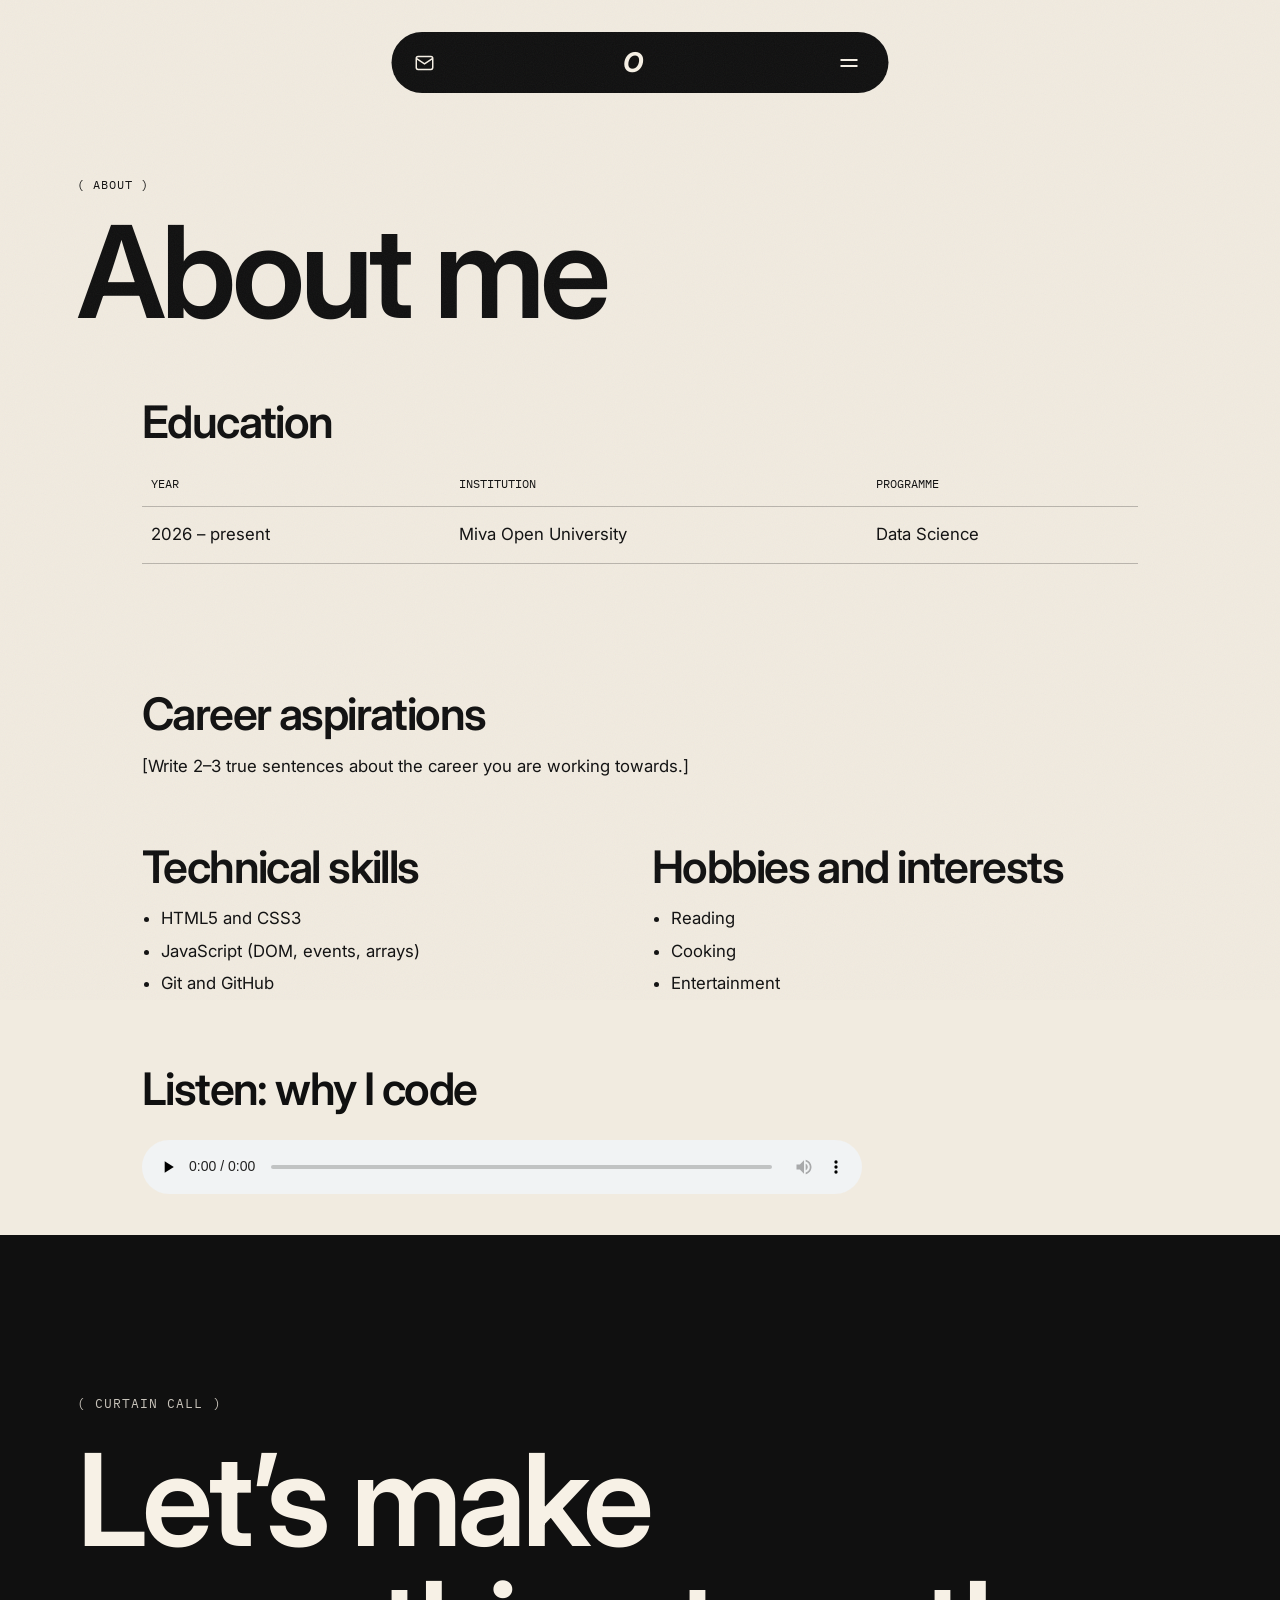
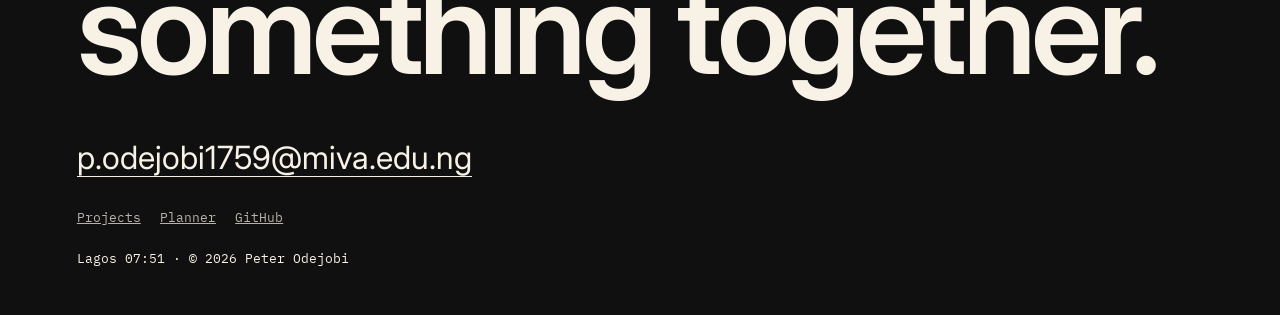
==== about.html @ 1ea8f3da "initial commit." ====
<!DOCTYPE html>
<html lang="en">

<head>
    <meta charset="UTF-8">
    <meta name="viewport" content="width=device-width,initial-scale=1">
    <title>About | Peter Odejobi</title>
    <script>document.documentElement.classList.add('js'); try { if (sessionStorage.seen) document.documentElement.classList.add('seen') } catch (e) { }</script>
    <link rel="preconnect" href="https://fonts.googleapis.com">
    <link rel="preconnect" href="https://fonts.gstatic.com" crossorigin>
    <link
        href="https://fonts.googleapis.com/css2?family=Inter:ital,wght@0,300..900;1,300..900&family=IBM+Plex+Mono&display=swap"
        rel="stylesheet">
    <link rel="stylesheet" href="style.css">
</head>

<body>
    <div class="grain" aria-hidden="true"></div>
    <div class="cursor" aria-hidden="true"><i class="dot"></i><i class="ring"><u><b></b></u></i></div>
    <div class="peek" aria-hidden="true">
        <div class="pc"><img alt=""><span></span></div>
    </div>
    <header class="pill"><a class="pi" href="mailto:p.odejobi1759@miva.edu.ng" aria-label="Email Peter"><svg
                viewBox="0 0 24 24" fill="none" stroke="currentColor" stroke-width="1.6">
                <rect x="3" y="5" width="18" height="14" rx="2" />
                <path d="m3 7 9 6 9-6" />
            </svg></a><a class="pl" href="index.html" aria-label="Home">O</a>
        <button class="burger" aria-expanded="false" aria-controls="menu" aria-label="Open menu"><i></i><i></i></button>
    </header>
    <div id="menu" class="menu" aria-hidden="true">
        <ul>
            <li><a href="about.html"><em>01</em><span style="--i:0">About</span></a></li>
            <li><a href="projects.html"><em>02</em><span style="--i:1">Projects</span></a></li>
            <li><a href="planner.html"><em>03</em><span style="--i:2">Planner</span></a></li>
            <li><a href="contact.html"><em>04</em><span style="--i:3">Contact</span></a></li>
        </ul>
        <div class="mfoot"><a href="mailto:p.odejobi1759@miva.edu.ng">p.odejobi1759@miva.edu.ng</a><span>Student
                developer, Lagos</span></div>
    </div>
    <main>
        <div class="page-top">
            <p class="lab reveal">( About )</p>
            <h1 class="mg"><span class="mask"><span>About me</span></span></h1>
        </div>
        <div class="wrap">
            <section class="reveal" style="padding-top:2rem">
                <h2 class="s">Education</h2>
                <table>
                    <thead>
                        <tr>
                            <th>Year</th>
                            <th>Institution</th>
                            <th>Programme</th>
                        </tr>
                    </thead>
                    <tbody>
                        <tr>
                            <td>2026 &ndash; present</td>
                            <td>Miva Open University</td>
                            <td>Data Science</td>
                        </tr>
                    </tbody>
                </table>
            </section>
            <section class="reveal" style="padding:2rem 0">
                <h2 class="s">Career aspirations</h2>
                <p>[Write 2&ndash;3 true sentences about the career you are working towards.]</p>
            </section>
            <section class="grid reveal" style="padding:2rem 0">
                <div>
                    <h2 class="s">Technical skills</h2>
                    <ul class="list">
                        <li>HTML5 and CSS3</li>
                        <li>JavaScript (DOM, events, arrays)</li>
                        <li>Git and GitHub</li>
                    </ul>
                </div>
                <div>
                    <h2 class="s">Hobbies and interests</h2>
                    <ul class="list">
                        <li>Reading</li>
                        <li>Cooking</li>
                        <li>Entertainment</li>
                    </ul>
                </div>
            </section>
            <section class="reveal" style="padding:2rem 0">
                <h2 class="s">Listen: why I code</h2><audio controls preload="none">
                    <source src="media/story.mp3" type="audio/mpeg">Your browser does not support audio.
                </audio>
            </section>
        </div>
    </main>
    <footer class="call">
        <div class="pelmet" aria-hidden="true"></div>
        <div class="mg">
            <p class="lab" style="margin:0">( Curtain call )</p>
            <h2 class="big"><span class="mask"><span>Let&rsquo;s make</span></span><span class="mask"><span>something
                        together.</span></span></h2>
            <a class="mail fade" href="mailto:p.odejobi1759@miva.edu.ng"
                data-cursor="email">p.odejobi1759@miva.edu.ng</a>
            <p class="fade" style="--i:1"><a href="projects.html">Projects</a><a href="planner.html">Planner</a><a
                    target="_blank" href="https://github.com/Rinwaoluwa/">GitHub</a></p>
            <p class="fade" style="--i:2">Lagos <time class="clk"></time> &middot; &copy; 2026 Peter Odejobi</p>
        </div>
    </footer>
    <script src="script.js"></script>
    <script src="motion.js"></script>
</body>

</html>
---- style.css ----
:root{--wine:#5e1a17;--paper:#f1ebe0;--cream:#f7f1e6;--ink:#101010;--ease:cubic-bezier(.22,1,.36,1);--expo:cubic-bezier(.16,1,.3,1);--inout:cubic-bezier(.87,0,.13,1);--mono:'IBM Plex Mono',ui-monospace,monospace}
*{box-sizing:border-box;margin:0}
html.locked{overflow:hidden}
body{font:400 1.05rem/1.65 'Inter',system-ui,sans-serif;background:var(--paper);color:var(--ink)}
a{color:inherit}
:focus-visible{outline:3px solid #e9b44c;outline-offset:3px}
h1,h2,h3{font-weight:600;letter-spacing:-.035em;line-height:1}
.lab{font:400 .78rem var(--mono);text-transform:uppercase;letter-spacing:.08em}
.wrap{max-width:1150px;margin:auto;padding:0 6vw}
section{padding:6rem 0}
.page-top{padding:11rem 6vw 2rem}.page-top h1{font-size:clamp(3rem,10vw,8rem);margin-top:1rem}
/* ---- reveal + masks ---- */
.js .reveal{opacity:0;transform:translateY(28px);transition:opacity .9s var(--ease),transform 1.1s var(--ease)}
.js .reveal.in{opacity:1;transform:none}
.mask{display:block;overflow:hidden;padding-bottom:.12em;margin-bottom:-.12em}
.js .mask>span{display:block;transform:translateY(110%);transition:transform 1.1s var(--expo) var(--d,0s)}
.js .in .mask>span,.js .go .mask>span{transform:none}
.js .fade{opacity:0;transform:translateY(12px);transition:opacity .9s var(--ease),transform .9s var(--ease)}
.js .go .fade,.js .in .fade{opacity:1;transform:none;transition-delay:calc(.3s + var(--i,0)*.08s)}
/* ---- nav pill + menu ---- */
.pill{position:fixed;top:32px;left:50%;transform:translateX(-50%);width:min(497px,calc(100% - 24px));height:61px;background:var(--ink);color:var(--cream);border-radius:999px;display:flex;align-items:center;justify-content:space-between;padding:0 22px;z-index:60}
.pl{font:italic 700 1.7rem 'Inter';text-decoration:none}
.pi svg{width:22px;height:22px;display:block}
.burger{background:none;border:0;width:36px;height:30px;position:relative;color:inherit}
.burger i{position:absolute;left:10px;height:2px;width:16.5px;background:currentColor;transition:all .5s var(--ease)}
.burger i:first-child{top:11px}.burger i:last-child{top:17px}
.burger:hover:not(.open) i:last-child{width:10px}
.burger.open i{top:14px}.burger.open i:first-child{transform:rotate(45deg)}.burger.open i:last-child{transform:rotate(-45deg);width:16.5px}
.menu{position:fixed;inset:0;background:#000;color:#fff;z-index:55;display:flex;flex-direction:column;justify-content:center;padding:7rem 6vw 2rem;clip-path:inset(0 0 100% 0);visibility:hidden;transition:clip-path .5s var(--inout),visibility 0s .5s}
.menu.open{clip-path:inset(0);visibility:visible;transition:clip-path .8s var(--inout)}
.menu ul{list-style:none;padding:0}.menu li{overflow:hidden;padding-bottom:.1em}
.menu li a{display:flex;gap:1rem;text-decoration:none;font-size:clamp(3rem,11vw,8rem);font-weight:600;letter-spacing:-.04em;line-height:1.05;transition:opacity .3s}
.menu li a span{display:block;transform:translateY(110%);transition:transform .4s var(--ease)}
.menu.open li a span{transform:none;transition:transform .9s var(--expo) calc(.35s + var(--i)*.07s)}
.menu li em{font:normal .85rem var(--mono);margin-top:1.4em;opacity:.6}
.menu ul:hover a{opacity:.3}.menu ul a:hover{opacity:1}
.mfoot{display:flex;gap:2rem;flex-wrap:wrap;margin-top:2rem;font:.85rem var(--mono);opacity:0;transform:translateY(12px);transition:all .3s}
.menu.open .mfoot{opacity:1;transform:none;transition:all .6s var(--ease) .55s}
/* ---- cursor ---- */
.cursor{display:none;position:fixed;inset:0;pointer-events:none;z-index:100;opacity:0;transition:opacity .3s}
.has-cursor .cursor{display:block}.has-cursor,.has-cursor *{cursor:none!important}.cursor.on{opacity:1}
.dot,.ring{position:fixed;left:0;top:0;mix-blend-mode:difference}
.dot{width:6px;height:6px;margin:-3px;border-radius:50%;background:#fff;transition:opacity .2s}
.ring u{position:absolute;left:0;top:0;width:34px;height:34px;border:1px solid #fff;border-radius:50%;display:grid;place-items:center;transform:translate(-50%,-50%) scale(var(--sc,1));transition:width .4s var(--ease),height .4s var(--ease),background .3s,transform .3s var(--ease)}
.ring u b{font:.62rem var(--mono);text-transform:uppercase;color:#fff;opacity:0;transition:opacity .2s}
.cursor[data-s=hover] .ring u{width:56px;height:56px;border-width:2px}.cursor[data-s=hover] .dot{opacity:0}
.cursor[data-s=label] .ring{mix-blend-mode:normal}.cursor[data-s=label] .dot{opacity:0}
.cursor[data-s=label] .ring u{width:84px;height:84px;background:#000;border-color:#000}.cursor[data-s=label] .ring u b{opacity:1}
.cursor.press .ring u{--sc:.85}
/* ---- film grain ---- */
.grain{position:fixed;inset:-100px;pointer-events:none;z-index:90;opacity:.05;background-image:url("data:image/svg+xml;utf8,<svg xmlns='http://www.w3.org/2000/svg' width='200' height='200'><filter id='n'><feTurbulence type='fractalNoise' baseFrequency='.9' numOctaves='2' stitchTiles='stitch'/></filter><rect width='100%' height='100%' filter='url(%23n)'/></svg>");animation:grain .8s steps(1) infinite}
@keyframes grain{0%{transform:translate(0,0)}25%{transform:translate(-40px,30px)}50%{transform:translate(30px,-50px)}75%{transform:translate(-20px,-30px)}}
/* ---- preloader (type specimen) ---- */
#loader{position:fixed;inset:0;z-index:80}.seen #loader{display:none}
.half{position:absolute;left:0;right:0;overflow:hidden;background:var(--paper);transition:transform 1.4s var(--inout)}
.half.top{top:0;height:49vh}.half.bot{top:49vh;height:51vh}.half.bot .spec{top:-49vh}
.split .top{transform:translateY(-100%)}.split .bot{transform:translateY(100%)}.fast .half{transition-duration:.4s}
.spec{position:absolute;left:0;top:0;width:100vw;height:100vh;color:var(--ink)}
.spec .word{position:absolute;left:6vw;letter-spacing:-.04em;white-space:nowrap;font-weight:300;opacity:0;transition:opacity .45s .35s}
.on .word{opacity:1}
.gl{position:absolute;left:0;right:0;height:0}
.gl i{position:absolute;left:0;right:0;border-top:1px solid rgba(16,16,16,.35);transform:scaleX(0);transform-origin:left;transition:transform 1s var(--expo)}
.gl[data-k=x] i{transition-delay:.1s}.gl[data-k=base] i{transition-delay:.2s}.gl[data-k=desc] i{transition-delay:.3s}
.on .gl i{transform:none}
.gl b{position:absolute;right:6vw;top:-1.5em;font:.68rem var(--mono);opacity:0;transition:opacity .5s .4s}.on .gl b{opacity:.7}
.meta{position:absolute;font:.75rem var(--mono);opacity:0;transition:opacity .5s .2s}.on .meta{opacity:1}
.tl{left:6vw;top:5vh}.tr{right:6vw;top:5vh}.bl{left:6vw;bottom:5vh}
.tag{position:absolute;left:6vw;font:clamp(1rem,2.4vw,1.5rem) var(--mono)}
.caret{display:inline-block;width:.6em;height:1.1em;background:currentColor;vertical-align:-.15em;margin-left:2px;animation:blink 1s steps(1) infinite}
.nocaret .caret{opacity:0;animation:none;transition:opacity .2s}@keyframes blink{50%{opacity:0}}
/* ---- hero curtain ---- */
.hero{position:relative;height:100vh;min-height:620px;background:var(--wine);color:var(--cream);overflow:hidden;display:flex;align-items:flex-end;padding:0 6vw 8vh;--o:0}
.sway{position:absolute;inset:0;transform-origin:top right;animation:sway 9s ease-in-out infinite alternate}
@keyframes sway{to{transform:skewX(-.8deg)}}
.curtain{position:absolute;inset:0;border-top:12px solid #2a0a09;background:repeating-linear-gradient(90deg,rgba(0,0,0,.4) 0 1.2%,rgba(255,255,255,.07) 1.2% 2.6%,rgba(0,0,0,.2) 2.6% 4%),linear-gradient(90deg,#7d2622,#4a1210);transform-origin:right;transform:scaleX(calc(1 - var(--o)*.8));clip-path:polygon(0 0,100% 0,100% 100%,0 100%,calc(var(--o)*32%) 42%)}
.hcopy{position:relative;z-index:2;width:100%}
.hcopy h1{font-size:clamp(3.4rem,13vw,11rem)}.sub{font-size:clamp(1.1rem,2.4vw,1.7rem);margin-top:1rem}
.bill{display:flex;gap:1.5rem 2.5rem;flex-wrap:wrap;align-items:center;margin-top:2rem;font:.78rem var(--mono);text-transform:uppercase;letter-spacing:.06em}
.bill a{text-decoration:none;border:1px solid var(--cream);border-radius:999px;padding:.5rem 1.1rem;transition:background .3s,color .3s}.bill a:hover{background:var(--cream);color:var(--wine)}
/* ---- inline word previews ---- */
.big p{font-size:clamp(1.6rem,3.8vw,3.2rem);line-height:1.2;letter-spacing:-.03em;font-weight:500;max-width:22em}
.w{display:inline-block;text-decoration:none;border-bottom:1px solid currentColor;background:linear-gradient(rgba(94,26,23,.22),rgba(94,26,23,.22)) no-repeat bottom/100% 0;transition:background-size .45s var(--ease)}
.w:hover{background-size:100% 50%}
.w img{display:inline-block;height:.85em;width:1.2em;object-fit:cover;border-radius:.15em;vertical-align:-.08em;margin-left:.25em;animation:wob 9s infinite;transition:transform .45s var(--ease)}
.w.d img{animation-delay:1s}.w:hover img{transform:scale(1.18) rotate(-3deg);animation:none}
@keyframes wob{0%,10%,100%{transform:none}2%{transform:rotate(-9deg) scale(1.12)}5%{transform:rotate(7deg) scale(1.12)}8%{transform:rotate(-5deg)}}
.peek{position:fixed;left:0;top:0;z-index:70;pointer-events:none}
.pc{width:240px;background:var(--cream);padding:6px;border-radius:6px;box-shadow:0 20px 50px rgba(0,0,0,.25);transform:scale(.5);opacity:0;transform-origin:top left;transition:transform .5s var(--ease),opacity .3s}
.peek.on .pc{transform:none;opacity:1}
.pc img{width:100%;aspect-ratio:4/3;object-fit:cover;display:block}.portrait .pc img{aspect-ratio:4/5}
.pc span{display:block;font:.68rem var(--mono);text-transform:uppercase;padding:.5rem .2rem .2rem}
/* ---- Act I ring ---- */
.work{height:360vh;padding:0;position:relative}
.stage{position:sticky;top:0;height:100vh;overflow:hidden;perspective:1400px;background:repeating-linear-gradient(90deg,transparent 0 calc(25% - 1px),rgba(16,16,16,.12) calc(25% - 1px) 25%)}
.ring3d{position:absolute;left:50%;top:50%;width:0;height:0;transform-style:preserve-3d}
.c3{position:absolute;width:min(240px,34vw);background:var(--cream);border:8px solid var(--cream);padding-bottom:24px;box-shadow:0 14px 30px rgba(0,0,0,.2);pointer-events:none;transition:opacity .45s}
.c3 img{width:100%;aspect-ratio:4/5;object-fit:cover;display:block}.c3 span{position:absolute;bottom:3px;left:8px;font:.65rem var(--mono)}
.live .c3{pointer-events:auto}.live:hover .c3:not(:hover){opacity:.55}
.workcopy{position:absolute;left:6vw;right:6vw;bottom:7vh;display:flex;justify-content:space-between;align-items:flex-end;gap:1rem;flex-wrap:wrap;z-index:5;opacity:0}
.workcopy h2{font-size:clamp(2rem,5vw,4rem)}
.btn{display:inline-block;background:var(--ink);color:var(--cream);border:0;padding:.85rem 1.7rem;border-radius:999px;font:600 1rem 'Inter',sans-serif;text-decoration:none;cursor:pointer;transition:transform .25s var(--ease)}
.btn:hover{transform:translateY(-2px)}
/* ---- Act II process ---- */
.proc{background:var(--cream)}
.ln{height:1px;background:var(--ink);transform-origin:left;transform:scaleX(0);margin-bottom:1.5rem}
.js .tx{opacity:.18}
.step{padding:1.5rem 0 2.5rem}.tx{display:grid;grid-template-columns:5rem 1fr 1.3fr;gap:1rem;align-items:baseline}
.tx h3{font-size:clamp(1.8rem,4vw,3rem)}.tx em{font:normal .85rem var(--mono)}
/* ---- curtain-call footer ---- */
.call{background:var(--ink);color:var(--cream);position:relative;padding:10rem 6vw 3rem}
.pelmet{position:absolute;left:0;right:0;top:0;height:90px;background:var(--wine);transform-origin:top}
.js .pelmet{transform:scaleY(0)}
.pelmet::after{content:"";position:absolute;left:0;right:0;top:100%;height:40px;background:radial-gradient(circle at 40px 0,var(--wine) 39px,transparent 40.5px) 0 0/80px 40px repeat-x}
.call .big{font-size:clamp(3rem,10vw,9rem);margin:1.5rem 0 2.5rem}
.mail{font-size:clamp(1.2rem,3vw,2rem);text-decoration:none;background:linear-gradient(currentColor,currentColor) no-repeat right bottom/100% 1px;transition:background-size .5s var(--ease)}.mail:hover{background-size:0 1px}
.call p{margin-top:1.5rem;font:.82rem var(--mono);opacity:.8}.call p a{margin-right:1.2rem;opacity:.72;transition:opacity .25s}.call p a:hover{opacity:1}
/* ---- inner pages ---- */
.grid{display:grid;grid-template-columns:repeat(auto-fit,minmax(280px,1fr));gap:1.5rem}
.card{background:var(--cream);overflow:hidden;border-radius:4px;transition:opacity .4s}
.card .im{overflow:hidden}.card img{width:100%;display:block;transition:transform 1.2s var(--ease)}.card:hover img{transform:scale(1.04)}
.card .tx2{padding:1.2rem 1.3rem 1.5rem}.card h3{font-size:1.6rem;margin-bottom:.4rem}.grid:hover .card:not(:hover){opacity:.5}
table{width:100%;border-collapse:collapse}th,td{padding:.9rem .6rem;border-bottom:1px solid rgba(16,16,16,.25);text-align:left}th{font:400 .78rem var(--mono);text-transform:uppercase}
ul.list{padding-left:1.2rem}ul.list li{margin:.3rem 0}h2.s{font-size:clamp(1.8rem,4vw,2.8rem);margin-bottom:1rem}
video,audio{width:100%;max-width:720px;border-radius:10px;margin-top:.8rem}
form{display:grid;gap:1.3rem;max-width:600px}label{font-weight:600;display:grid;gap:.4rem}
input,textarea{padding:.85rem 1rem;border:1.5px solid var(--ink);border-radius:10px;font:inherit;background:var(--cream);color:var(--ink);transition:box-shadow .25s}
input:focus,textarea:focus{box-shadow:0 0 0 4px rgba(94,26,23,.25)}
input.bad,textarea.bad{border-color:#b3261e}.err{color:#b3261e;font-weight:400;font-size:.9rem;min-height:1.1em}
.ok{background:var(--wine);color:var(--cream);padding:1rem;border-radius:10px}
.shake{animation:shake .4s}@keyframes shake{20%,60%{transform:translateX(-6px)}40%,80%{transform:translateX(6px)}}
.planner-row{display:flex;gap:.7rem;flex-wrap:wrap;margin-bottom:1rem;max-width:none}.planner-row input{flex:1;min-width:200px}
#taskList{list-style:none;padding:0;display:grid;gap:.7rem;margin-top:.8rem}
#taskList li{background:var(--cream);border-radius:12px;padding:.9rem 1.2rem;display:flex;align-items:center;gap:.9rem;animation:itemin .35s ease both}
@keyframes itemin{from{opacity:0;transform:translateX(-14px)}to{opacity:1;transform:none}}
#taskList li span{flex:1}#taskList li.done span{text-decoration:line-through;opacity:.5}
#taskList li.leaving{opacity:0;transform:translateX(30px);transition:opacity .3s,transform .3s}
#taskList input[type=checkbox]{width:1.3rem;height:1.3rem;accent-color:var(--wine)}
#taskList button{border:0;border-radius:999px;padding:.45rem 1rem;cursor:pointer;font:600 .9rem 'Inter',sans-serif;background:var(--wine);color:var(--cream)}
@media(max-width:700px){.tx{grid-template-columns:3rem 1fr}.tx p{grid-column:2}}
.reduce *,.reduce *::before,.reduce *::after{animation:none!important;transition:none!important}
.reduce .grain{display:none}.reduce #loader{display:none}
@media(prefers-reduced-motion:reduce){#loader,.grain{display:none}}
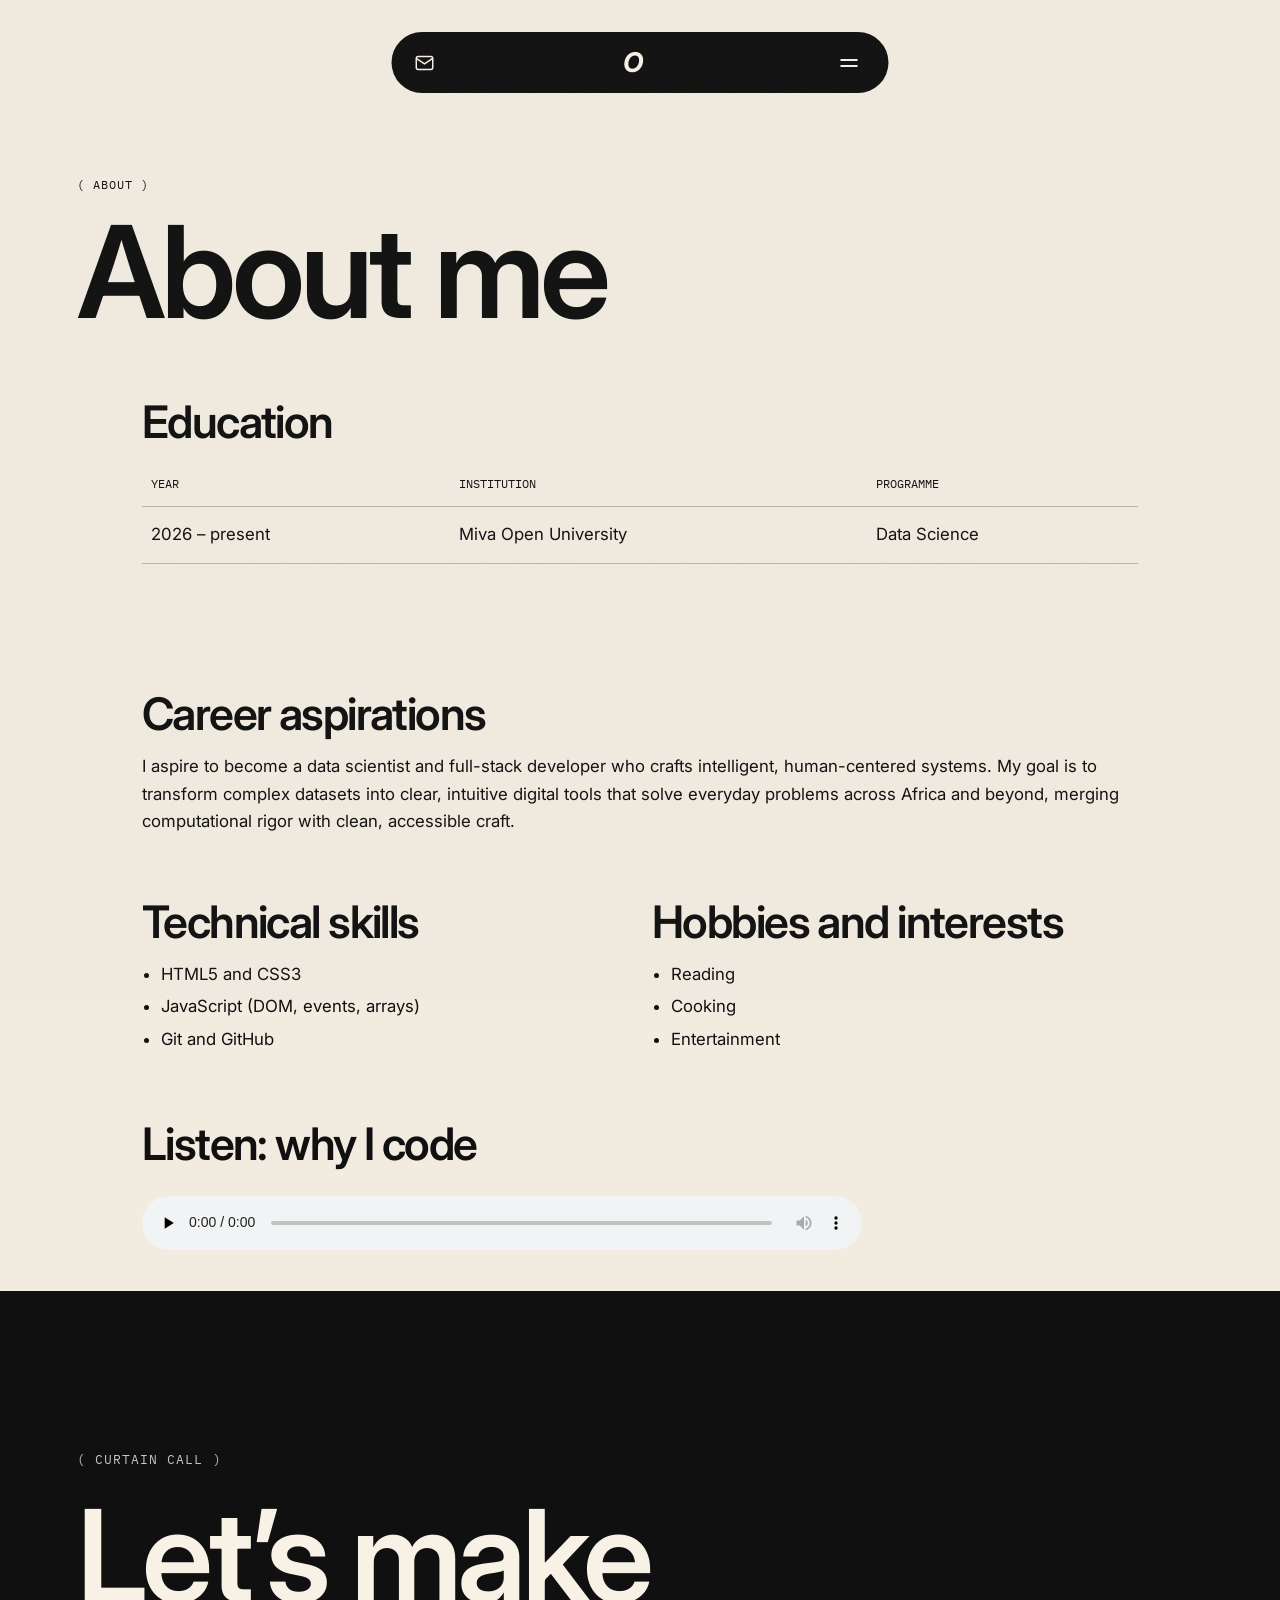
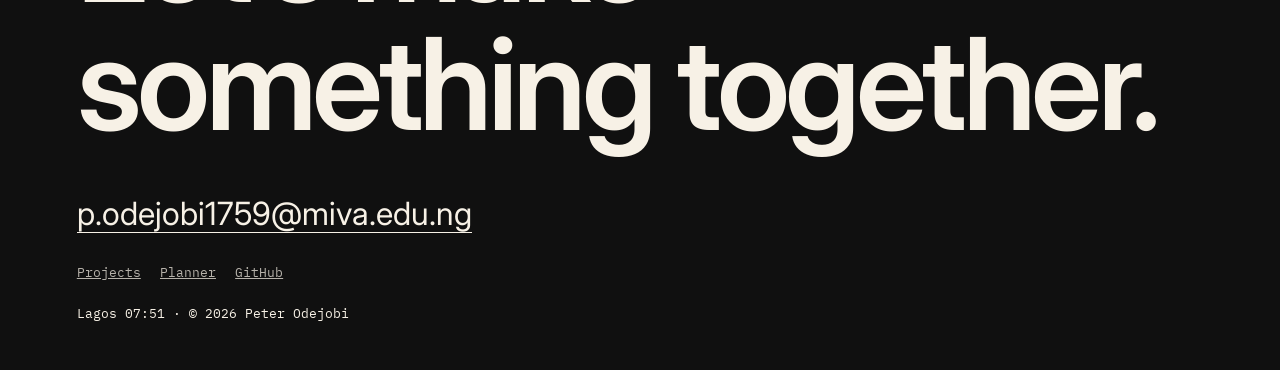
==== commit 1c057f75: "feat: wide cinematic video, spec card animation, face crop fix, and refined human copy" ====
--- a/about.html
+++ b/about.html
@@ -64,7 +64,7 @@
             </section>
             <section class="reveal" style="padding:2rem 0">
                 <h2 class="s">Career aspirations</h2>
-                <p>[Write 2&ndash;3 true sentences about the career you are working towards.]</p>
+                <p>I aspire to become a data scientist and full-stack developer who crafts intelligent, human-centered systems. My goal is to transform complex datasets into clear, intuitive digital tools that solve everyday problems across Africa and beyond, merging computational rigor with clean, accessible craft.</p>
             </section>
             <section class="grid reveal" style="padding:2rem 0">
                 <div>
--- a/style.css
+++ b/style.css
@@ -81,33 +81,69 @@
 .big p{font-size:clamp(1.6rem,3.8vw,3.2rem);line-height:1.2;letter-spacing:-.03em;font-weight:500;max-width:22em}
 .w{display:inline-block;text-decoration:none;border-bottom:1px solid currentColor;background:linear-gradient(rgba(94,26,23,.22),rgba(94,26,23,.22)) no-repeat bottom/100% 0;transition:background-size .45s var(--ease)}
 .w:hover{background-size:100% 50%}
-.w img{display:inline-block;height:.85em;width:1.2em;object-fit:cover;border-radius:.15em;vertical-align:-.08em;margin-left:.25em;animation:wob 9s infinite;transition:transform .45s var(--ease)}
+.w img{display:inline-block;height:.85em;width:1.2em;object-fit:cover;object-position:center top;border-radius:.15em;vertical-align:-.08em;margin-left:.25em;animation:wob 9s infinite;transition:transform .45s var(--ease)}
+.w img.avatar-thumb{object-position:center 12%}
 .w.d img{animation-delay:1s}.w:hover img{transform:scale(1.18) rotate(-3deg);animation:none}
 @keyframes wob{0%,10%,100%{transform:none}2%{transform:rotate(-9deg) scale(1.12)}5%{transform:rotate(7deg) scale(1.12)}8%{transform:rotate(-5deg)}}
 .peek{position:fixed;left:0;top:0;z-index:70;pointer-events:none}
 .pc{width:240px;background:var(--cream);padding:6px;border-radius:6px;box-shadow:0 20px 50px rgba(0,0,0,.25);transform:scale(.5);opacity:0;transform-origin:top left;transition:transform .5s var(--ease),opacity .3s}
 .peek.on .pc{transform:none;opacity:1}
-.pc img{width:100%;aspect-ratio:4/3;object-fit:cover;display:block}.portrait .pc img{aspect-ratio:4/5}
+.pc img{width:100%;aspect-ratio:4/3;object-fit:cover;object-position:center 15%;display:block}.portrait .pc img{aspect-ratio:4/5;object-position:center 15%}
 .pc span{display:block;font:.68rem var(--mono);text-transform:uppercase;padding:.5rem .2rem .2rem}
-/* ---- Act I ring ---- */
-.work{height:360vh;padding:0;position:relative}
-.stage{position:sticky;top:0;height:100vh;overflow:hidden;perspective:1400px;background:repeating-linear-gradient(90deg,transparent 0 calc(25% - 1px),rgba(16,16,16,.12) calc(25% - 1px) 25%)}
-.ring3d{position:absolute;left:50%;top:50%;width:0;height:0;transform-style:preserve-3d}
-.c3{position:absolute;width:min(240px,34vw);background:var(--cream);border:8px solid var(--cream);padding-bottom:24px;box-shadow:0 14px 30px rgba(0,0,0,.2);pointer-events:none;transition:opacity .45s}
-.c3 img{width:100%;aspect-ratio:4/5;object-fit:cover;display:block}.c3 span{position:absolute;bottom:3px;left:8px;font:.65rem var(--mono)}
-.live .c3{pointer-events:auto}.live:hover .c3:not(:hover){opacity:.55}
-.workcopy{position:absolute;left:6vw;right:6vw;bottom:7vh;display:flex;justify-content:space-between;align-items:flex-end;gap:1rem;flex-wrap:wrap;z-index:5;opacity:0}
-.workcopy h2{font-size:clamp(2rem,5vw,4rem)}
+/* ---- inline thumbs for peel animation ---- */
+.dc-thumb{display:inline-block}
+/* ---- Act I: photo cards ring (rw- namespace) ---- */
+.rw-root{position:relative;height:360vh;padding:0;z-index:3;background:var(--paper);color:var(--ink);overflow:visible}
+.rw-stage{position:sticky;top:0;height:100vh;width:100%;overflow:visible;perspective:1400px}
+.rw-guides{position:absolute;inset:0;display:flex;justify-content:space-evenly;pointer-events:none}
+.rw-guides span{width:0;border-left:1px dashed rgba(29,23,21,.09)}
+.rw-cards{position:absolute;inset:0;pointer-events:none;overflow:visible}
+.rw-root.is-ready .rw-card{pointer-events:auto}
+.rw-card{
+  --card:clamp(120px, min(14vw, 22vh), 250px);
+  position:absolute;top:50%;left:50%;
+  width:var(--card);aspect-ratio:.88;
+  margin-left:calc(var(--card) / -2);
+  margin-top:calc(var(--card) / -.88 / 2);
+  visibility:hidden;opacity:0;
+  overflow:hidden;border-radius:2px;
+  outline:1px solid rgba(29,23,21,.55);outline-offset:-1px;
+  box-shadow:inset 0 -24px 0 var(--cream),
+             inset 0 0 0 8px var(--cream),
+             0 16px 34px -24px rgba(40,18,12,.55);
+  will-change:transform;
+}
+.rw-card.has-link{cursor:pointer}
+.rw-card::after{content:attr(data-no);position:absolute;left:10px;bottom:6px;
+  font:9px var(--mono);letter-spacing:.12em;text-transform:uppercase;color:rgba(29,23,21,.6)}
+.rw-card-label{position:absolute;left:12px;right:12px;bottom:34px;
+  font:11px var(--mono);letter-spacing:.04em;text-transform:uppercase;color:var(--cream);
+  text-shadow:0 1px 8px rgba(0,0,0,.35);opacity:0;transform:translateY(8px);
+  transition:opacity .35s, transform .45s cubic-bezier(.22,1,.36,1)}
+.rw-card-label em{font-style:normal;opacity:.75}
+.rw-card.is-hover .rw-card-label{opacity:1;transform:none}
+.rw-copy{position:absolute;top:50%;left:50%;transform:translate(-50%, -50%);
+  z-index:20;width:min(28rem, 100% - 48px);text-align:center;visibility:hidden;opacity:0;pointer-events:none}
+.rw-root.is-ready .rw-copy{pointer-events:auto}
+.rw-copy h2{font-size:clamp(1.8rem,4vw,3.2rem);margin:.4rem 0 .6rem}
+.rw-copy p{font-size:clamp(.95rem,1.8vw,1.15rem);color:rgba(16,16,16,.75);margin-bottom:1.5rem}
+.rw-cta{display:inline-flex;align-items:center;gap:8px;padding:13px 22px;
+  background:var(--ink);color:var(--cream);font:12px var(--mono);letter-spacing:.18em;
+  text-transform:uppercase;border-radius:4px;text-decoration:none;
+  transition:transform .25s cubic-bezier(.22,1,.36,1)}
+.rw-cta:hover{transform:translateY(-2px)}
+@media (max-width:720px){.rw-card{--card:24vw}.rw-copy{width:68vw}}
+@media (max-width:720px) and (max-height:740px){.rw-card{--card:21vw}}
 .btn{display:inline-block;background:var(--ink);color:var(--cream);border:0;padding:.85rem 1.7rem;border-radius:999px;font:600 1rem 'Inter',sans-serif;text-decoration:none;cursor:pointer;transition:transform .25s var(--ease)}
 .btn:hover{transform:translateY(-2px)}
 /* ---- Act II process ---- */
-.proc{background:var(--cream)}
+.proc{background:var(--cream);position:relative;z-index:20}
 .ln{height:1px;background:var(--ink);transform-origin:left;transform:scaleX(0);margin-bottom:1.5rem}
 .js .tx{opacity:.18}
 .step{padding:1.5rem 0 2.5rem}.tx{display:grid;grid-template-columns:5rem 1fr 1.3fr;gap:1rem;align-items:baseline}
 .tx h3{font-size:clamp(1.8rem,4vw,3rem)}.tx em{font:normal .85rem var(--mono)}
 /* ---- curtain-call footer ---- */
-.call{background:var(--ink);color:var(--cream);position:relative;padding:10rem 6vw 3rem}
+.call{background:var(--ink);color:var(--cream);position:relative;z-index:20;padding:10rem 6vw 3rem}
 .pelmet{position:absolute;left:0;right:0;top:0;height:90px;background:var(--wine);transform-origin:top}
 .js .pelmet{transform:scaleY(0)}
 .pelmet::after{content:"";position:absolute;left:0;right:0;top:100%;height:40px;background:radial-gradient(circle at 40px 0,var(--wine) 39px,transparent 40.5px) 0 0/80px 40px repeat-x}
@@ -121,7 +157,11 @@
 .card .tx2{padding:1.2rem 1.3rem 1.5rem}.card h3{font-size:1.6rem;margin-bottom:.4rem}.grid:hover .card:not(:hover){opacity:.5}
 table{width:100%;border-collapse:collapse}th,td{padding:.9rem .6rem;border-bottom:1px solid rgba(16,16,16,.25);text-align:left}th{font:400 .78rem var(--mono);text-transform:uppercase}
 ul.list{padding-left:1.2rem}ul.list li{margin:.3rem 0}h2.s{font-size:clamp(1.8rem,4vw,2.8rem);margin-bottom:1rem}
-video,audio{width:100%;max-width:720px;border-radius:10px;margin-top:.8rem}
+video{max-width:100%}
+.video-section{position:relative;z-index:20;padding:6rem 0 7rem;background:var(--paper)}
+.video-frame{width:100%;max-width:960px;height:clamp(240px,36vw,360px);margin:1.8rem auto 0;border-radius:20px;overflow:hidden;box-shadow:0 24px 60px -15px rgba(16,16,16,.25);background:#000;outline:1px solid rgba(16,16,16,.12)}
+.video-frame video{width:100%;height:100%;object-fit:cover;object-position:center 25%;display:block;border-radius:20px;margin:0}
+audio{width:100%;max-width:720px;border-radius:10px;margin-top:.8rem}
 form{display:grid;gap:1.3rem;max-width:600px}label{font-weight:600;display:grid;gap:.4rem}
 input,textarea{padding:.85rem 1rem;border:1.5px solid var(--ink);border-radius:10px;font:inherit;background:var(--cream);color:var(--ink);transition:box-shadow .25s}
 input:focus,textarea:focus{box-shadow:0 0 0 4px rgba(94,26,23,.25)}
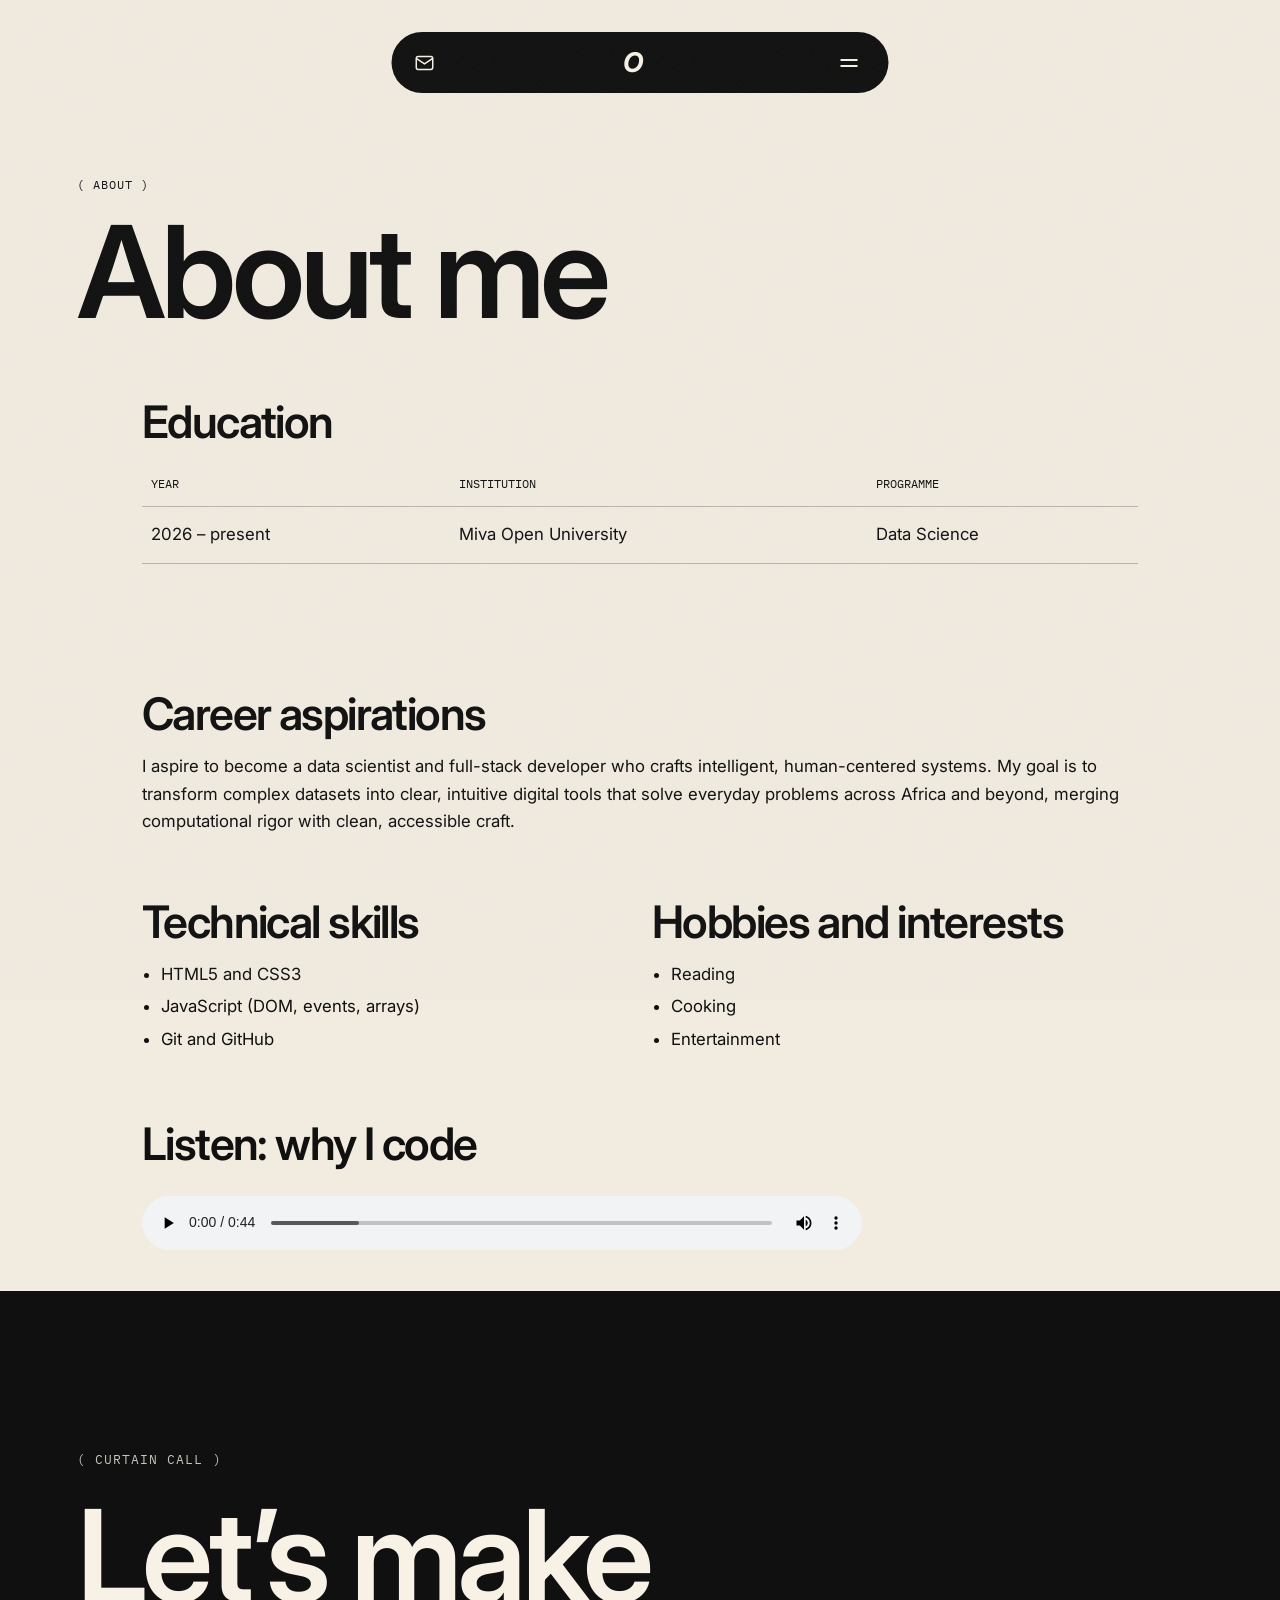
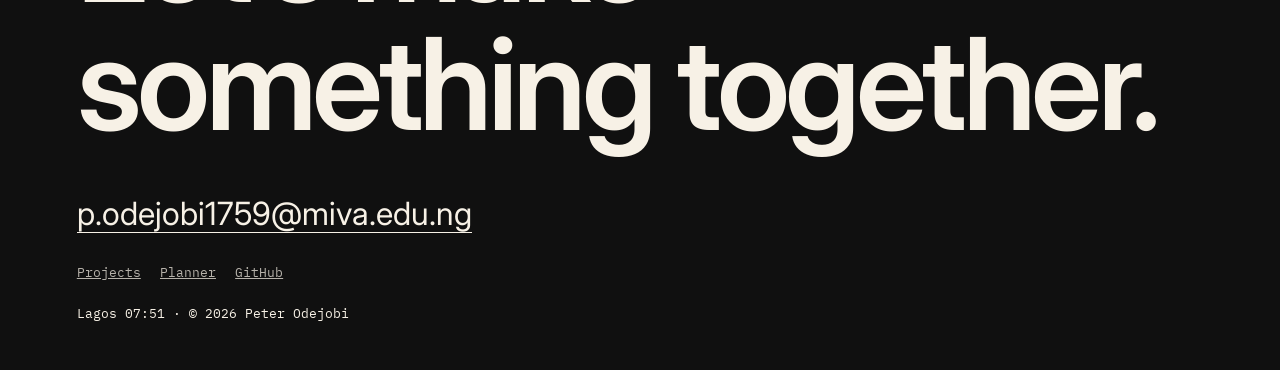
==== commit ae22da7d: "feat: add voiceover audio, blur-dust scroll transitions, and project documentation" ====
--- a/about.html
+++ b/about.html
@@ -85,8 +85,11 @@
                 </div>
             </section>
             <section class="reveal" style="padding:2rem 0">
-                <h2 class="s">Listen: why I code</h2><audio controls preload="none">
-                    <source src="media/story.mp3" type="audio/mpeg">Your browser does not support audio.
+                <h2 class="s">Listen: why I code</h2>
+                <audio controls preload="metadata">
+                    <source src="media/VO.m4a" type="audio/mp4">
+                    <source src="media/story.wav" type="audio/wav">
+                    Your browser does not support audio.
                 </audio>
             </section>
         </div>
--- a/style.css
+++ b/style.css
@@ -95,6 +95,7 @@
 /* ---- Act I: photo cards ring (rw- namespace) ---- */
 .rw-root{position:relative;height:360vh;padding:0;z-index:3;background:var(--paper);color:var(--ink);overflow:visible}
 .rw-stage{position:sticky;top:0;height:100vh;width:100%;overflow:visible;perspective:1400px}
+.rw-stage::after{content:"";position:absolute;left:0;right:0;bottom:0;height:clamp(120px,18vh,220px);pointer-events:none;z-index:500;background:linear-gradient(to top,var(--paper) 0%,rgba(243,238,228,.7) 45%,transparent 100%),url("data:image/svg+xml;utf8,<svg xmlns='http://www.w3.org/2000/svg' width='160' height='160'><filter id='n'><feTurbulence type='fractalNoise' baseFrequency='.85' numOctaves='2' stitchTiles='stitch'/></filter><rect width='100%' height='100%' filter='url(%23n)' opacity='.06'/></svg>");-webkit-backdrop-filter:blur(10px);backdrop-filter:blur(10px);-webkit-mask-image:linear-gradient(to bottom,transparent 0%,black 65%);mask-image:linear-gradient(to bottom,transparent 0%,black 65%)}
 .rw-guides{position:absolute;inset:0;display:flex;justify-content:space-evenly;pointer-events:none}
 .rw-guides span{width:0;border-left:1px dashed rgba(29,23,21,.09)}
 .rw-cards{position:absolute;inset:0;pointer-events:none;overflow:visible}
@@ -153,14 +154,17 @@
 /* ---- inner pages ---- */
 .grid{display:grid;grid-template-columns:repeat(auto-fit,minmax(280px,1fr));gap:1.5rem}
 .card{background:var(--cream);overflow:hidden;border-radius:4px;transition:opacity .4s}
-.card .im{overflow:hidden}.card img{width:100%;display:block;transition:transform 1.2s var(--ease)}.card:hover img{transform:scale(1.04)}
+.card .im{overflow:hidden;aspect-ratio:600/564;background:var(--cream)}
+.card .im img,.card img{width:100%;height:100%;aspect-ratio:600/564;object-fit:cover;object-position:center 15%;display:block;transition:transform 1.2s var(--ease)}
+.card:hover img{transform:scale(1.04)}
 .card .tx2{padding:1.2rem 1.3rem 1.5rem}.card h3{font-size:1.6rem;margin-bottom:.4rem}.grid:hover .card:not(:hover){opacity:.5}
 table{width:100%;border-collapse:collapse}th,td{padding:.9rem .6rem;border-bottom:1px solid rgba(16,16,16,.25);text-align:left}th{font:400 .78rem var(--mono);text-transform:uppercase}
 ul.list{padding-left:1.2rem}ul.list li{margin:.3rem 0}h2.s{font-size:clamp(1.8rem,4vw,2.8rem);margin-bottom:1rem}
 video{max-width:100%}
 .video-section{position:relative;z-index:20;padding:6rem 0 7rem;background:var(--paper)}
-.video-frame{width:100%;max-width:960px;height:clamp(240px,36vw,360px);margin:1.8rem auto 0;border-radius:20px;overflow:hidden;box-shadow:0 24px 60px -15px rgba(16,16,16,.25);background:#000;outline:1px solid rgba(16,16,16,.12)}
-.video-frame video{width:100%;height:100%;object-fit:cover;object-position:center 25%;display:block;border-radius:20px;margin:0}
+.video-section::before{content:"";position:absolute;left:0;right:0;top:-160px;height:160px;pointer-events:none;z-index:25;background:linear-gradient(to bottom,transparent 0%,rgba(243,238,228,.7) 60%,var(--paper) 100%),url("data:image/svg+xml;utf8,<svg xmlns='http://www.w3.org/2000/svg' width='160' height='160'><filter id='n'><feTurbulence type='fractalNoise' baseFrequency='.85' numOctaves='2' stitchTiles='stitch'/></filter><rect width='100%' height='100%' filter='url(%23n)' opacity='.07'/></svg>");-webkit-backdrop-filter:blur(16px);backdrop-filter:blur(16px);-webkit-mask-image:linear-gradient(to bottom,transparent 0%,black 75%);mask-image:linear-gradient(to bottom,transparent 0%,black 75%)}
+.video-frame{width:100%;max-width:960px;height:clamp(320px,50vw,500px);margin:1.8rem auto 0;border-radius:20px;overflow:hidden;box-shadow:0 24px 60px -15px rgba(16,16,16,.25);background:#000;outline:1px solid rgba(16,16,16,.12)}
+.video-frame video{width:100%;height:100%;object-fit:cover;object-position:center 15%;display:block;border-radius:20px;margin:0}
 audio{width:100%;max-width:720px;border-radius:10px;margin-top:.8rem}
 form{display:grid;gap:1.3rem;max-width:600px}label{font-weight:600;display:grid;gap:.4rem}
 input,textarea{padding:.85rem 1rem;border:1.5px solid var(--ink);border-radius:10px;font:inherit;background:var(--cream);color:var(--ink);transition:box-shadow .25s}
